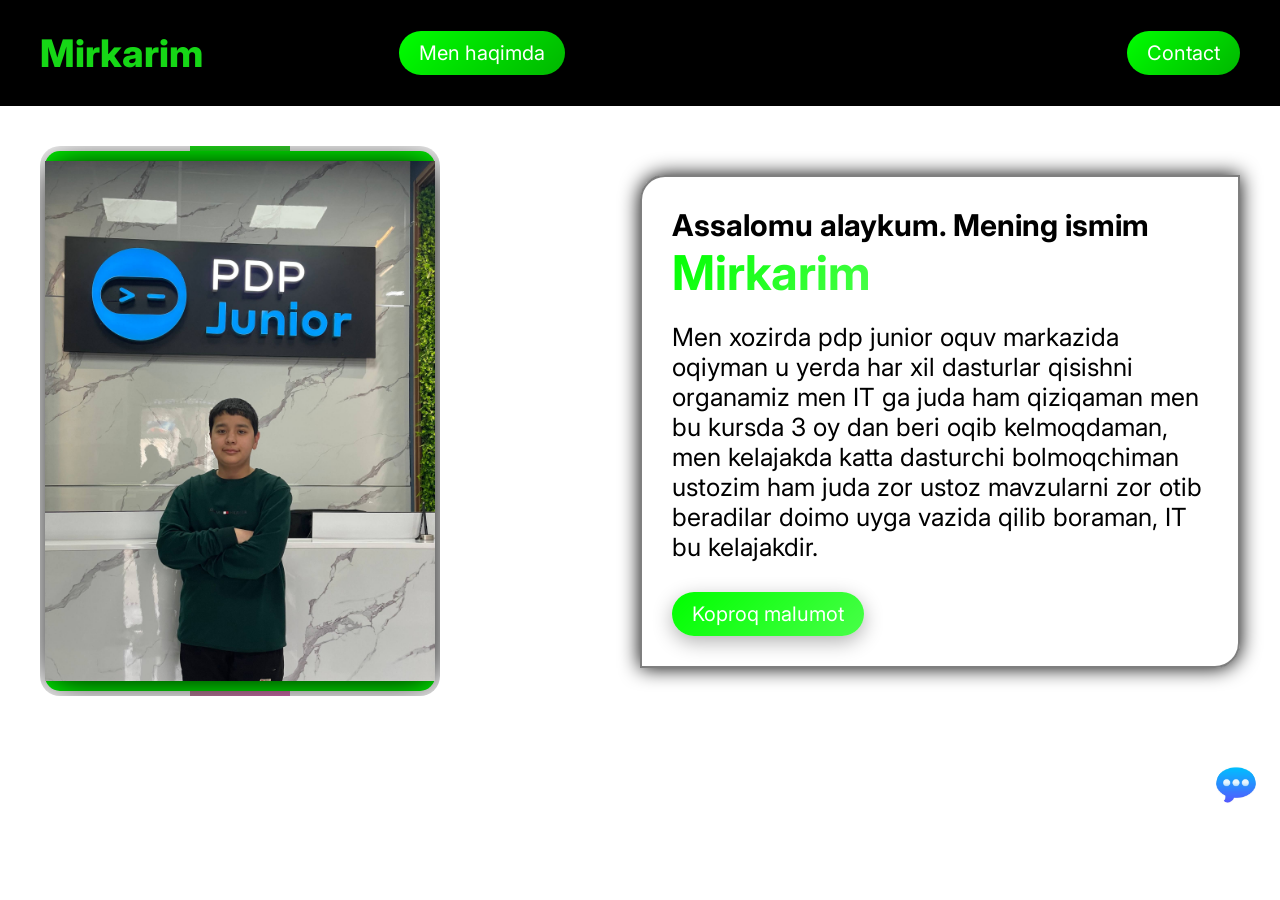
==== about.html @ 449049e9 "Intial commit" ====
<!DOCTYPE html>
<html lang="en">
<head>
  <meta charset="UTF-8">
  <meta name="viewport" content="width=device-width, initial-scale=1.0">
  <title>About</title>
  <link rel="preconnect" href="https://fonts.googleapis.com">
  <link rel="preconnect" href="https://fonts.gstatic.com" crossorigin>
  <link href="https://fonts.googleapis.com/css2?family=Inter:opsz,wght@14..32,100..900&display=swap" rel="stylesheet">
  <link rel="stylesheet" href="./main.css">
</head>
<body>
  <main class="site-main">
    <header class="site-header">
      <div class="container">
        <span class="chat-box"></span>
        <div class="header-wrapper">
          <a class="logo-link" href="./index.html">
            Mirkarim
          </a>
          <nav class="navbar">
            <ul class="navbar-list">
              <li class="navbar-item">
                <a class="navbar-link" href="./index.html">
                  Asosiy
                </a>
              </li>
              <li class="navbar-item">
                <a class="navbar-link active" href="./about.html">
                  Men haqimda
                </a>
              </li>
              <li class="navbar-item">
                <a class="navbar-link" href="./oilam.html">
                  Oilam
                </a>
              </li>
              <li class="navbar-item">
                <a class="navbar-link" href="./guruh.html">
                  Guruhdoshlarim
                </a>
              </li>
              <li class="navbar-item">
                <a class="navbar-link" href="./loyiha.html">
                  Loyihalarim
                </a>
              </li>
            </ul>
          </nav>
          <a class="contact-link" href="./contact.html">
            Contact
          </a>
        </div>
      </div>
    </header>
    <section class="hero">
      <div class="container">
        <div class="hero-wrapper">
          <div class="hero-box">
            <img class="hero-pic" src="./ozim.png" alt="">
          </div> 
          <div class="hero-main">
            <h1 class="hero-title">
              Assalomu alaykum. Mening ismim
              <span class="title-text">
                Mirkarim
              </span>
            </h1>
            <p class="hero-desc">
              Men xozirda pdp junior oquv markazida oqiyman u yerda har xil dasturlar qisishni organamiz men  IT ga juda ham qiziqaman men bu kursda 3 oy dan beri oqib kelmoqdaman, men kelajakda katta dasturchi bolmoqchiman ustozim ham juda zor ustoz mavzularni zor otib beradilar doimo uyga vazida qilib boraman, IT bu kelajakdir.
            </p>
            <a class="hero-link" href="./about.html">
              Koproq malumot
            </a>
          </div> 
        </div>
      </div>
    </section>
  </main>
</body>
</html>
---- main.css ----
*, 
*::before,
*::after {
  box-sizing: border-box;
}

body {
  margin: 0;
  font-family: "Inter", "Arial", sans-serif;
}

img {
  display: block;
}

.container {
  max-width: 1240px;
  width: 100%;
  margin-inline: auto;
  padding-inline: 20px;
}

ul, ol {
  margin-block: 0;
  padding-left: 0;
  list-style-type: none;
}

a {
  text-decoration-line: none;
}

.site-header {
  position: sticky;
  top: 0;
  z-index: 3;
  padding-block: 30px;
  background-color: #000000;
}

.header-wrapper {
  display: flex;
  justify-content: space-between;
  align-items: center;
}

.logo-link {
  display: inline-block;
  font-size: 38px;
  font-weight: 800;
  color: #16d716;
}

.navbar-list {
  display: flex;
  justify-content: space-between;
  background-image: linear-gradient(135deg, #fffdfd);
  border-radius: 30px;
  column-gap: 20px;
}

.navbar-link {
  display: inline-block;
  position: relative;
  font-size: 20px;
  color: #000;
  border-radius: 30px;
  padding: 10px 20px;
}

.navbar-link::before {
  position: absolute;
  left: 0;
  bottom: 10px;
  content: "";
  width: 0;
  height: 3px;
  background-color: #52a34e;
  transition: width 0.3s linear;
}

.navbar-link:hover::before {
  width: 100%;
}

.active {
  background-image: linear-gradient(135deg, #0f0, #00ff00b7);
  color: #fff;
}

.contact-link {
  display: inline-block;
  padding: 10px 20px;
  font-size: 20px;
  color: #fff;
  background-image: linear-gradient(135deg, #0f0, #00ff00b7);
  border-radius: 30px;
  display: inline-block;
  position: relative;
}

.contact-link::before {
  position: absolute;
  bottom: 0;
  content: "";
  width: 0;
  height: 2px;
  background-color: #0f0;
  transition: width 0.3s linear;
}

.contact-link:hover::before {
  width: 69%;
}

.hero {
  padding-block: 40px;
}

.hero-wrapper {
  display: flex;
  justify-content: space-between;
  align-items: center;
}

.hero-wrapper-item {
  display: flex;
  justify-content: center;
  align-items: center;
  text-align: center;
  color: #000000;
  column-gap: 30px;
}

.wrapper {
  display: flex;
  justify-content: center;
  align-items: center;
}

.hero-inner {
  max-width: 600px;
  width: 100%;
  padding: 30px;
  background-color: transparent;
  border: 2px solid #00000080;
  box-shadow: 0 0 20px #000000;
  border-top-left-radius: 100px; 
  border-bottom-right-radius: 100px; 
  backdrop-filter: blur(40px);
}

.title-item {
  max-width: 1200px;
  width: 100%;
  padding: 30px;
  background-color: transparent;
  border: 2px solid #00000080;
  box-shadow: 0 0 20px #00000080;
  border-top-left-radius: 50px; 
  border-bottom-right-radius: 50px; 
}

.hero-title {
  margin-block: 0 20px;
  font-size: 30px;
  color: #000000;
}

.title-text {
  font-size: 48px;
  color: transparent;
  background-image: linear-gradient(135deg, #0f0, #00ff00b7);
  background-clip: text;
}

.hero-desc {
  margin-block: 0 30px;
  font-size: 25px;
  color: #000000;
}

.hero-link {
  display: inline-block;
  padding: 10px 20px;
  font-size: 20px;
  color: #ffffff;
  background-image: linear-gradient(135deg, #0f0, #00ff00b7);
  border-radius: 30px;
  transition: all 0.3s ease;
  box-shadow: 0 6px 20px #0000004d;
}


.hero-link:hover {
  transform: translateY(-6px);
  box-shadow: 0 12px 30px #13064f80;
  color: #000;
}

.hero-box {
  position: relative;
  display: flex;
  place-content: center;
  place-items: center;
  width: 400px;
  height: 550px;
  overflow: hidden;
  border-radius: 20px;
}

.hero-box::before {
  position: absolute;
  content: "";
  width: 100px;
  height: 130%;
  background-image: linear-gradient(135deg, #0f0, #fb02b49d);
  animation: rotateBgImage 3s linear infinite;
  transition: all 0.3s ease-in-out;
}

.hero-box::after {
  position: absolute;
  content: "";
  background-color: #0f0;
  inset: 5px;
  border-radius: 15px;
}

@keyframes rotateBgImage {
  0% {
    transform: rotate(0deg);
  }
  100% {
    transform: rotate(360deg);
  }
}

.hero-pic {
  width: 390px;
  z-index: 1;
  filter: drop-shadow(2px 2px 20px #000);
}

.family-wrapper {
  display: flex;
  justify-content: center;
  align-items: center;
}

.family-inner {
  max-width: 900px;
  width: 100%;
  padding: 30px;
  background-color: transparent;
  border: 1px solid #00000080;
  box-shadow: 0 0 20px #00000080;
  border-top-left-radius: 20px; 
  border-bottom-right-radius: 20px; 
  backdrop-filter: blur(40px);
}

.family-title {
  margin-block: 0 20px;
  font-size: 40px;
  color: #fff;
  text-align: center;
}

.family-desc {
  margin-block: 0 30px;
  font-size: 20px;
  color: #fff;
}

.family-link {
  display: inline-block;
  padding: 10px 20px;
  font-size: 20px;
  color: #fff;
  background-image: linear-gradient(135deg, #0f0, #00ff00b7);
  border-radius: 30px;
}

.family-pic {
  width: 800px;
  border-radius: 30px;
  background-image: linear-gradient(135deg, #0f0, #00ff00b7);
}

.family-inner-desc {
  display: flex;
  justify-content: center;
}

.hac-title {
  margin: 0;
  padding: 0;
}

.body-item {
  display: flex;
  justify-content: center;
  align-items: center;
  min-height: 100vh;
  background: #000;
}

.hac {
  position: absolute;
  width: 100vw;
  height: 100vh;
  display: flex;
  justify-content: center;
  align-items: center;
  gap: 2px;
  flex-wrap: wrap;
  overflow: hidden;
  background-color: #000;
}

.hac::before {
  content: "";
  position: absolute;
  width: 100%;
  height: 100%;
  background: linear-gradient(#000, #0f0, #000);
  animation: animate 5s linear infinite;
}

@keyframes animate {
  0% {
    transform: translateY(-100%);
  }
  100% {
    transform: translateY(100%);
  }
}

.hac .span-item {
  position: relative;
  display: block;
  width: calc(6.25vw - 2px);
  height: calc(6.25vw - 2px);
  background: #181818;
  z-index: 2;
  transition: 1.5s;
}

.hac .span-item:hover {
  background: #0f0;
  transition: 0s;
}

.hac .signin {
  position: absolute;
  width: 400px;
  background: #222;
  z-index: 1000;
  display: flex;
  justify-content: center;
  align-items: center;
  padding: 40px;
  border-radius: 4px;
  box-shadow: 0 15px 35px rgba(0, 0, 0, 9);
}

.hac .signin .content {
  position: relative;
  width: 100%;
  display: flex;
  justify-content: center;
  align-items: center;
  flex-direction: column;
  gap: 40px;
}

.hac .signin .content h2 {
  font-size: 2em;
  color: #0f0;
  text-transform: uppercase;
}

.hac .signin .content .form {
  width: 100%;
  display: flex;
  flex-direction: column;
  gap: 25px;
}

.hac .signin .content .form .inputBox {
  position: relative;
  width: 100%;
}

.hac .signin .content .form .inputBox input {
  position: relative;
  width: 100%;
  background: #333;
  border: none;
  outline: none;
  padding: 25px 10px 7.5px;
  border-radius: 4px;
  color: #fff;
  font-weight: 500;
  font-size: 1em;
}

.hac .signin .content .form .inputBox i {
  position: absolute;
  left: 0;
  padding: 15px 10px;
  font-style: normal;
  color: #aaa;
  transition: 0.5s;
  pointer-events: none;
}

.signin .content .form .inputBox input:focus ~ i,
.signin .content .form .inputBox input:valid ~ i {
  transform: translateY(-7.5px);
  font-size: 0.8em;
  color: #fff;
}

.signin .content .form .links {
  position: relative;
  width: 100%;
  display: flex;
  justify-content: space-between;
}

.signin .content .form .links a {
  color: #fff;
  text-decoration: none;
}

.signin .content .form .links {
  color: #fff;
  text-decoration: none;
}

.signin .content .form .links .hac-item:nth-child(2) {
  color: #0f0;
  font-weight: 600;
}

.signin .content .form .inputBox input[type="submit"] {
  padding: 10px;
  background: #0f0;
  color: #000;
  font-weight: 600;
  font-size: 1.35em;
  letter-spacing: 0.05em;
  cursor: pointer;
}

input[type="submit"]:active {
  opacity: 0.6;
}

@media (max-width: 900px) {
  section span {
    width: calc(10vw - 2px);
    height: calc(10vw - 2px);
  }
}

@media (max-width: 600px) {
  section span {
    width: calc(20vw - 2px);
    height: calc(20vw - 2px);
  }
}

.family {
  padding-block: 50px;
}

.family-wrapper {
  display: flex;
  flex-direction: row-reverse;
  justify-content: space-between;
  align-items: center;
}

.family-inner {
  max-width: 550px;
  width: 100%;
  padding: 30px;
  background-color: transparent;
  border: 1px solid #ffffff80;
  box-shadow: 0 0 20px #ffffff80;
  border-top-left-radius: 20px; 
  border-bottom-right-radius: 20px; 
  backdrop-filter: blur(40px);
}

.family-title {
  margin-block: 0 20px;
  font-size: 24px;
  color: #fff;
}

.family-desc {
  margin-block: 0 30px;
  font-size: 20px;
  color: #fff;
}

.family-link {
  display: inline-block;
  padding: 10px 20px;
  font-size: 20px;
  color: #fff;
  background-image: linear-gradient(45deg, rgb(50, 182, 209), rgb(0, 81, 255));
  border-radius: 30px;
}

.family-pic {
  width: 450px;
  border-radius: 30px;
  filter: drop-shadow(2px 2px 20px orangered);
}

.group {
  padding-block: 50px;
}

.group-title {
  margin-block: 0 40px;
  font-size: 32px;
  color: #fff;
  text-align: center;
}

.scroller {
  width: 100%;
  padding: 20px 0;
  overflow: hidden;
}

.scroller:hover .group-list {
  animation-play-state: paused;
}

.group-list {
  display: flex;
  column-gap: 30px;
  width: max-content;
  animation: scroll 20s linear infinite;
}

@keyframes scroll {
  0% {
    transform: translateX(0);
  }
  100% {
    transform: translateX(-50%);
  }
}

.group-item {
  display: flex;
  flex-direction: column;
  align-items: center;
  position: relative;
  overflow: hidden;
  border-radius: 20px;
  cursor: pointer;
  gap: 20px;
  width: 350px;
  border: 1px solid #fff;
  transition: filter 0.4s linear, transform 0.4s linear, box-shadow 0.4s linear;
}

.item:hover {
  transform: scale(1.07);
  box-shadow: 0 15px 40px #00000099;
}

.group-item-pic {
  width: 100%;
  border-top-left-radius: 20px;
  border-top-right-radius: 20px;
}

.group-item-desc {
  color: #ffffffba;
}

.group-item-title {
  color: #fff;
  text-align: center;
}

.item {
  display: flex;
  justify-content: center;
  align-items: center;
  width: 1100px;
  height: 500px;
}

.item-box {
  position: absolute;
  top: 0;
  left: 0;
  right: 0;
  bottom: 0;
  color: #fff;
  text-align: center;
  transform: translateY(100%);
  transition: transform 0.4s linear;
}

.item:hover .item-box {
  transform: translateY(60%);
}

.chat-box {
  position: fixed;
  top: 85%;
  left: 95%;
  display: inline-block;
  width: 40px;
  height: 40px;
  background-image: url("./chatimage.png");
  background-size: cover;
  border-radius: 60%;
}

.project-title {
  margin-block: 0 100px;
  font-size: 40px;
  color: #fff;
  text-align: center;
}

.project-wrapper {
  display: flex;
  justify-content: center;
  align-items: center;
  height: 100vh;
}

.project-wrapper:hover .project-list {
  animation-play-state: paused;
}

.project-list {
  position: relative;
  width: 200px;
  height: 350px;
  transform-style: preserve-3d;
  transform: perspective(1000px);
  animation: gallery 20s linear infinite;
}

.project-item {
  position: absolute;
  width: 100%;
  height: 100%;
  transform-style: preserve-3d;
  transform: rotateY(calc(var(--i) * 60deg)) translateZ(500px);
  --webkit-box-reflect: below 0px linear-gradient(transparent, transparent, #0004);
}

.project-item-pic {
  position: absolute;
  width: 350px;
  height: 250px;
  border: 6px ridge #fff;
  border-radius: 10px;
}

@keyframes gallery {
  0% {
    transform: perspective(1000px) rotateY(0deg);
  }
  100% {
    transform: perspective(1000px) rotateY(-360deg);
  }
}

.hero-main {
  max-width: 600px;
  width: 100%;
  padding: 30px;
  background-color: transparent;
  border: 2px solid #00000080;
  box-shadow: 0 0 20px #000000;
  border-top-left-radius: 25px; 
  border-bottom-right-radius: 25px; 
  backdrop-filter: blur(40px);
}

.groupmates-page-section {
  padding-block: 60px;
}

.groupmates-page-title {
  margin-block: 0 50px;
  font-size: 38px;
  text-align: center;
  color: transparent;
  background-image: linear-gradient(135deg, rgb(50, 182, 209), rgb(255, 48, 255));
  -webkit-background-clip: text;
  background-clip: text;
  animation: floatTitle 3s ease-in-out infinite;
}

@keyframes floatTitle {
  0% { transform: translateY(0); }
  50% { transform: translateY(-10px); }
  100% { transform: translateY(0); }
}

.groupmates-page-wrapper {
  display: flex;
  flex-wrap: wrap;
  justify-content: center;
  gap: 40px;
}

.groupmate-card {
  width: 280px;
  height: 380px;
  perspective: 1000px;
  opacity: 0;
  animation: dropIn 0.8s ease-out forwards;
}

.groupmate-card:nth-child(1) { animation-delay: 0.1s; }
.groupmate-card:nth-child(2) { animation-delay: 0.3s; }
.groupmate-card:nth-child(3) { animation-delay: 0.5s; }
.groupmate-card:nth-child(4) { animation-delay: 0.7s; }

@keyframes dropIn {
  0% { opacity: 0; transform: translateY(-50px) scale(0.9); }
  100% { opacity: 1; transform: translateY(0) scale(1); }
}

.card-inner {
  position: relative;
  width: 100%;
  height: 100%;
  text-align: center;
  transition: transform 0.8s cubic-bezier(0.175, 0.885, 0.32, 1.275);
  transform-style: preserve-3d;
}

.interactive-card:hover .card-inner {
  transform: rotateY(180deg);
}

.card-front, .card-back {
  position: absolute;
  width: 100%;
  height: 100%;
  -webkit-backface-visibility: hidden;
  backface-visibility: hidden;
  border-radius: 20px;
  border: 2px solid #ffffff33;
  overflow: hidden;
  box-shadow: 0 10px 25px #00000080;
}

.card-front {
  background-color: #ffffff0d;
  backdrop-filter: blur(10px);
  display: flex;
  flex-direction: column;
}

.groupmate-pic {
  width: 100%;
  height: 280px;
  object-fit: cover;
  border-bottom: 3px solid #2de35a;
}

.groupmate-name {
  margin: 0;
  padding: 20px 0;
  font-size: 26px;
  color: #fff;
  background-image: linear-gradient(45deg, #0f0, rgb(55, 0, 255));
}

.card-back {
  background-image: linear-gradient(135deg, #0051ffe6, #0f0);
  transform: rotateY(180deg);
  display: flex;
  flex-direction: column;
  justify-content: center;
  align-items: center;
  padding: 30px;
  color: #fff;
}

.groupmate-name-back {
  font-size: 28px;
  margin-top: 0;
  margin-bottom: 20px;
  border-bottom: 2px solid white;
  padding-bottom: 10px;
}

.groupmate-desc {
  font-size: 20px;
  line-height: 1.6;
  margin-bottom: 30px;
}

.groupmate-links {
  display: flex;
  gap: 20px;
}

.groupmate-links a {
  color: #fff;
  font-size: 24px;
  transition: transform 0.3s, color 0.3s;
}

.groupmate-links a:hover {
  transform: scale(1.3);
  color: #000;
}

@media (max-width: 768px) {
  .family-member-card, .family-member-card:nth-child(even) {
    flex-direction: column;
    text-align: center;
  }
  .single-student-card {
    flex-direction: column-reverse;
    text-align: center;
    padding: 20px;
  }
  .single-student-figure {
    width: 250px;
    height: 250px;
  }
  .contact-page-wrapper {
    flex-direction: column;
  }
}
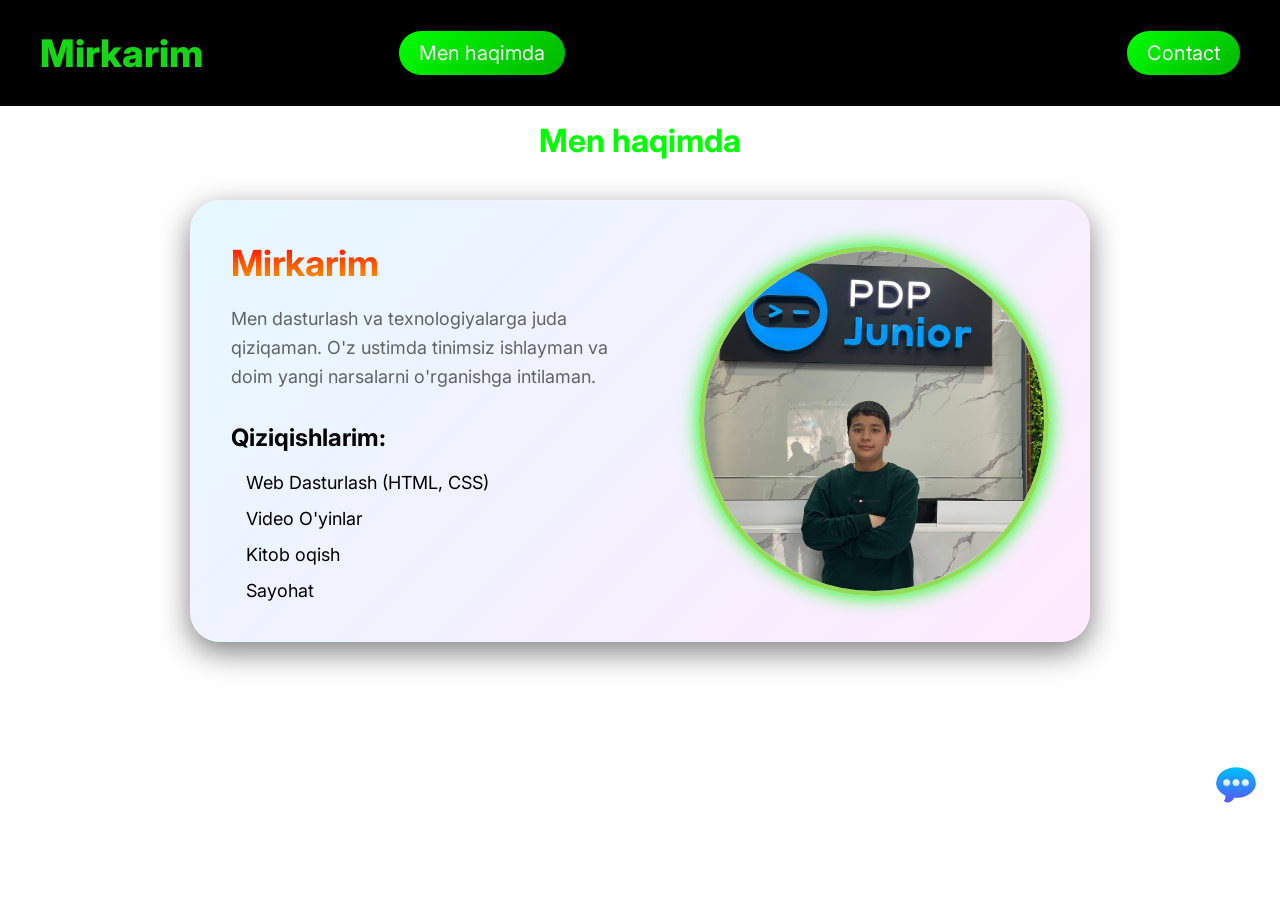
==== commit 9957ba3a: "Add" ====
--- a/about.html
+++ b/about.html
@@ -53,26 +53,30 @@
         </div>
       </div>
     </header>
-    <section class="hero">
+    <section class="about-page-section">
       <div class="container">
-        <div class="hero-wrapper">
-          <div class="hero-box">
-            <img class="hero-pic" src="./ozim.png" alt="">
-          </div> 
-          <div class="hero-main">
-            <h1 class="hero-title">
-              Assalomu alaykum. Mening ismim
-              <span class="title-text">
-                Mirkarim
-              </span>
-            </h1>
-            <p class="hero-desc">
-              Men xozirda pdp junior oquv markazida oqiyman u yerda har xil dasturlar qisishni organamiz men  IT ga juda ham qiziqaman men bu kursda 3 oy dan beri oqib kelmoqdaman, men kelajakda katta dasturchi bolmoqchiman ustozim ham juda zor ustoz mavzularni zor otib beradilar doimo uyga vazida qilib boraman, IT bu kelajakdir.
-            </p>
-            <a class="hero-link" href="./about.html">
-              Koproq malumot
-            </a>
-          </div> 
+        <h2 class="about-page-title">
+          Men haqimda
+        </h2>
+        <div class="about-page-wrapper">
+          <article class="single-student-card">
+            <div class="single-student-info">
+              <h3 class="single-student-name">Mirkarim</h3>
+              <p class="single-student-desc">Men dasturlash va texnologiyalarga juda qiziqaman. O'z ustimda tinimsiz ishlayman va doim yangi narsalarni o'rganishga intilaman.</p>
+              <div class="single-student-interests">
+                <h4 class="interests-title">Qiziqishlarim:</h4>
+                <ul class="interests-list">
+                  <li class="interest-item"><i class="fa-solid fa-code"></i> Web Dasturlash (HTML, CSS)</li>
+                  <li class="interest-item"><i class="fa-solid fa-gamepad"></i> Video O'yinlar</li>
+                  <li class="interest-item"><i class="fa-solid fa-book"></i> Kitob oqish</li>
+                  <li class="interest-item"><i class="fa-solid fa-futbol"></i> Sayohat</li>
+                </ul>
+              </div>
+            </div>
+            <figure class="single-student-figure">
+              <img class="single-student-pic" src="./ozim.png" alt="Mirkarim">
+            </figure>
+          </article>
         </div>
       </div>
     </section>
--- a/main.css
+++ b/main.css
@@ -75,7 +75,7 @@
   content: "";
   width: 0;
   height: 3px;
-  background-color: #52a34e;
+  background-color: #000000;
   transition: width 0.3s linear;
 }
 
@@ -114,7 +114,7 @@
 }
 
 .hero {
-  padding-block: 40px;
+  padding-block: 7px;
 }
 
 .hero-wrapper {
@@ -302,7 +302,7 @@
   display: flex;
   justify-content: center;
   align-items: center;
-  min-height: 100vh;
+  min-height: 120vh;
   background: #000;
 }
 
@@ -529,8 +529,8 @@
 
 .group-title {
   margin-block: 0 40px;
-  font-size: 32px;
-  color: #fff;
+  font-size: 40px;
+  color: #0f0;
   text-align: center;
 }
 
@@ -701,18 +701,18 @@
 
 .groupmates-page-title {
   margin-block: 0 50px;
-  font-size: 38px;
+  font-size: 40px;
   text-align: center;
   color: transparent;
-  background-image: linear-gradient(135deg, rgb(50, 182, 209), rgb(255, 48, 255));
+  background-image: linear-gradient(135deg, #0f0);
   -webkit-background-clip: text;
   background-clip: text;
-  animation: floatTitle 3s ease-in-out infinite;
+  animation: floatTitle 1.5s ease-in-out infinite;
 }
 
 @keyframes floatTitle {
   0% { transform: translateY(0); }
-  50% { transform: translateY(-10px); }
+  50% { transform: translateY(-20px); }
   100% { transform: translateY(0); }
 }
 
@@ -847,3 +847,104 @@
     flex-direction: column;
   }
 }
+
+.about-page-section {
+  padding-block: 15px;
+}
+
+.about-page-title {
+  margin-block: 0 40px;
+  font-size: 32px;
+  color: #0f0;
+  text-align: center;
+}
+
+.about-page-wrapper {
+  display: flex;
+  justify-content: center;
+}
+
+.single-student-card {
+  display: flex;
+  align-items: center;
+  gap: 50px;
+  max-width: 900px;
+  width: 100%;
+  padding: 40px;
+  border: 1px solid rgba(255, 255, 255, 0.2);
+  border-radius: 30px;
+  background-image: linear-gradient(135deg, rgba(0, 183, 255, 0.1), rgba(255, 48, 255, 0.1));
+  box-shadow: 0 10px 30px rgba(0, 0, 0, 0.5);
+  backdrop-filter: blur(15px);
+  animation: scaleUp 0.8s ease-out forwards;
+}
+
+.single-student-info {
+  flex: 1;
+}
+
+.single-student-name {
+  margin-top: 0;
+  margin-bottom: 20px;
+  font-size: 36px;
+  color: #000000;
+  background-image: linear-gradient(red, orange);
+  -webkit-background-clip: text;
+  background-clip: text;
+  color: transparent;
+}
+
+.single-student-desc {
+  font-size: 18px;
+  color: #00000098;
+  line-height: 1.6;
+  margin-bottom: 30px;
+}
+
+.interests-title {
+  font-size: 24px;
+  color: #000000;
+  margin-bottom: 20px;
+}
+
+.interests-list {
+  display: flex;
+  flex-direction: column;
+  gap: 15px;
+}
+
+.interest-item {
+  font-size: 18px;
+  color: #000;
+  display: flex;
+  align-items: center;
+  gap: 15px;
+  transition: transform 0.3s, color 0.3s;
+}
+
+.interest-item i {
+  color: #000000;
+  font-size: 24px;
+}
+
+.interest-item:hover {
+  transform: translateX(10px);
+  color: #000000;
+}
+
+.single-student-figure {
+  margin: 0;
+  flex-shrink: 0;
+  width: 350px;
+  height: 350px;
+  border-radius: 50%;
+  overflow: hidden;
+  border: 5px solid #91dd56;
+  box-shadow: 0 0 20px #00ff00;
+}
+
+.single-student-pic {
+  width: 100%;
+  height: 100%;
+  object-fit: cover;
+}
